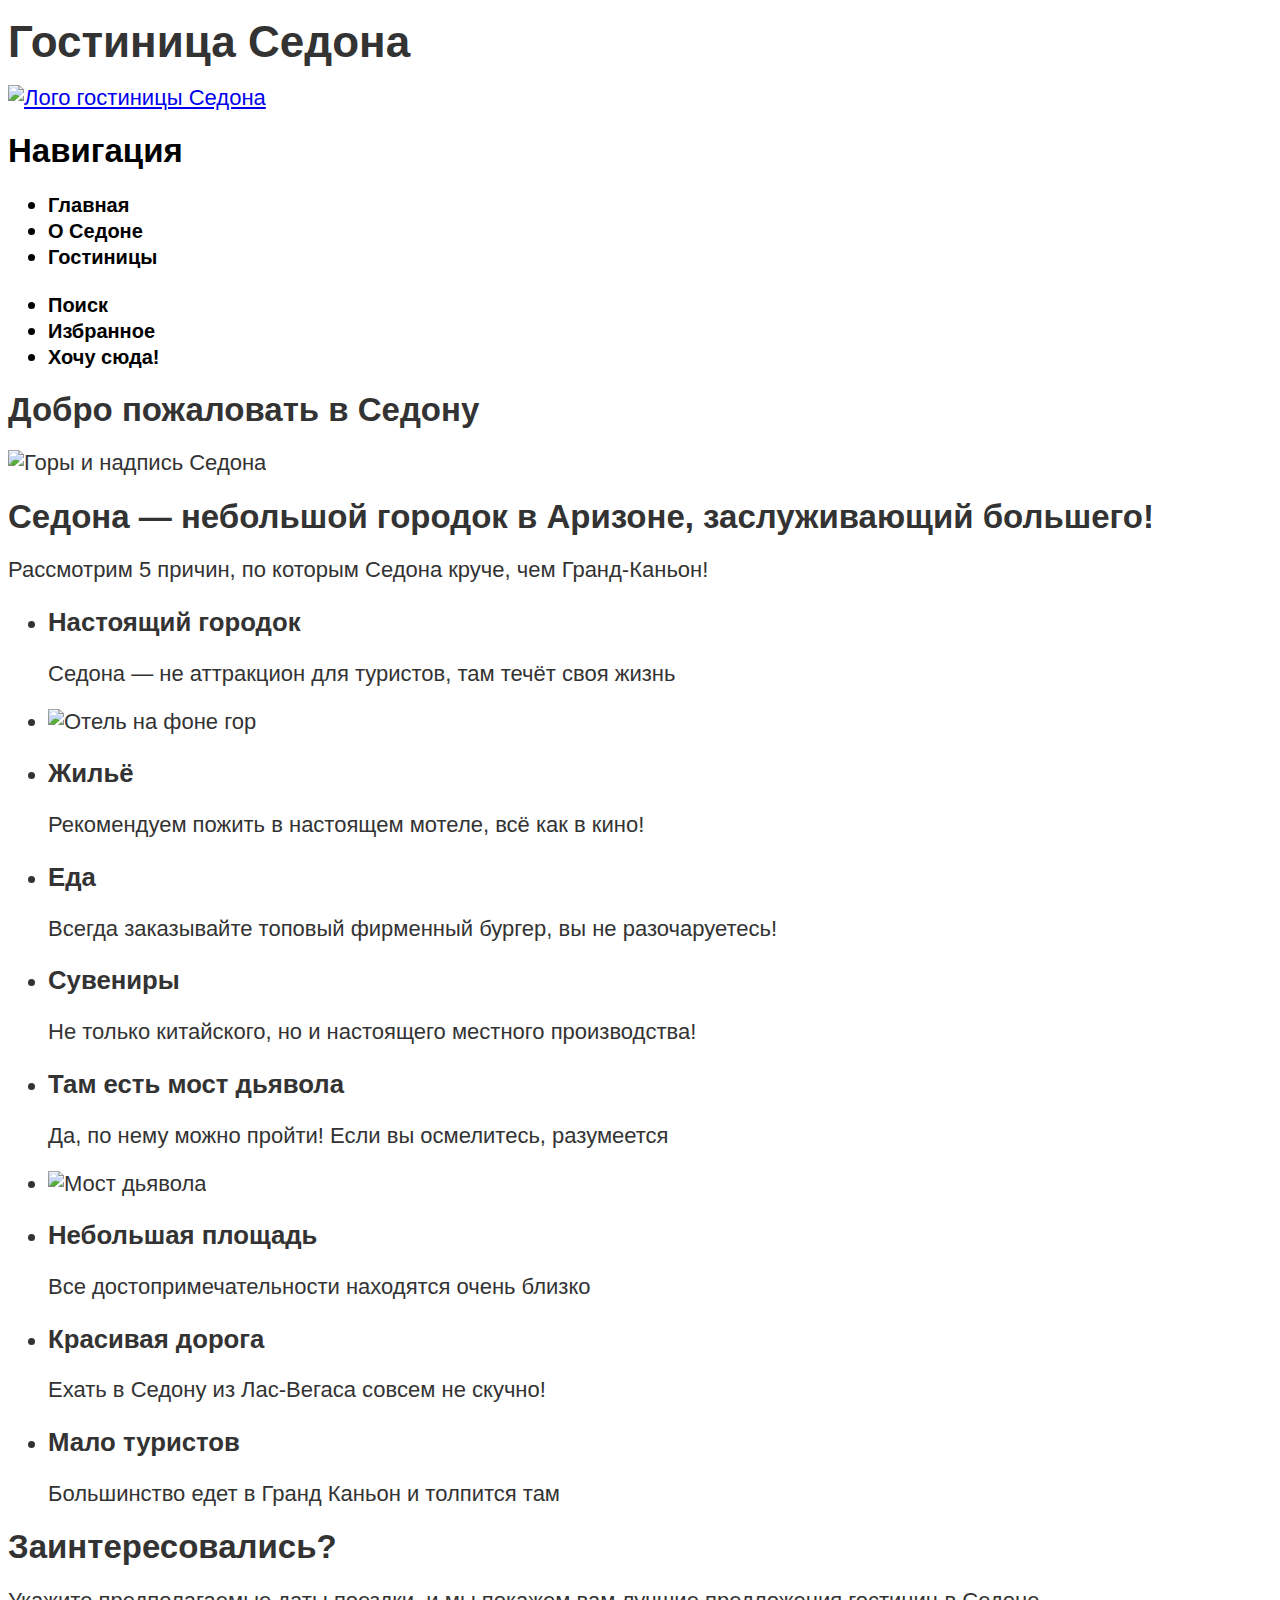
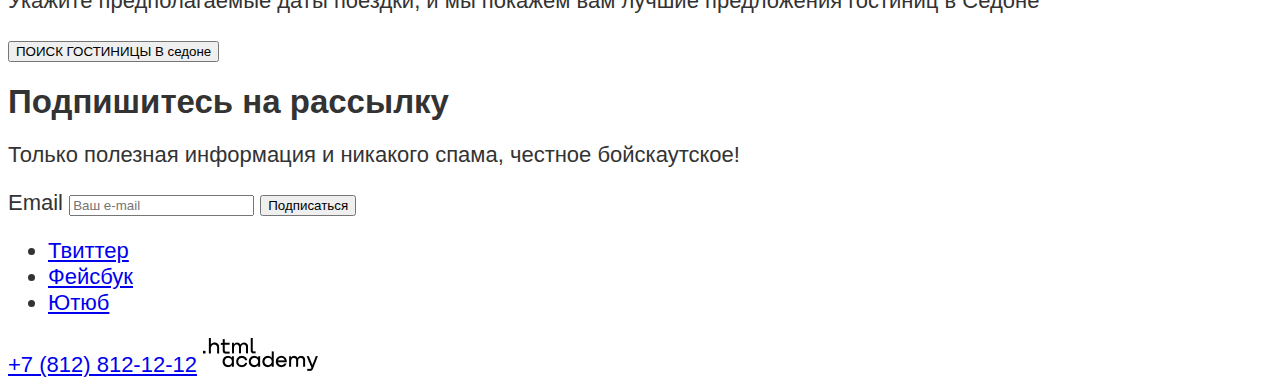
==== 4/index.html @ ce827912 ":heavy_check_mark: Сборка #4" ====
<!DOCTYPE html>
<html lang="ru">
  <head>
    <meta charset="utf-8">
    <title>HTML Academy: Седона</title>
    <link rel="stylesheet" href="styles/styles.css">
    <base href="https://htmlacademy-htmlcss.github.io/1763659-sedona-33/4/">
</head>
  <body>
    <h1 class="visually-hidden">Гостиница Седона</h1>
  <header class="page-header">
    <a class="hotel-logo" href="index.html">  
        <img scr="images/header/logo.png" width="139" height="70" alt="Лого гостиницы Седона">
    </a>
    <nav class="header-navigation">
        <h2 class="visually-hidden">Навигация</h2>
    <ul class="navigation-list">
        <li class="navigation-item">
            <a class="navigation-link" href="index.html">Главная</a>
        </li>
        <li class="navigation-item">
            <a class="navigation-link" href="#">О Седоне</a>
        </li>
        <li class="navigation-item">
            <a class="navigation-link" href="catalog.html">Гостиницы</a>
        </li>
    </ul>
    <ul class="navigation-list navigation-user">
        <li class="navigation-item">
            <a class="navigation-link" href="#">
                    <span class="visually-hidden">Поиск</span>
            </a>  
        </li>
        <li class="navigation-item">
            <a class="navigation-link" href="#">
                    <span class="visually-hidden">Избранное</span>
            </a>
        </li>
        <li class="navigation-item">
            <a class="navigation-link" href="#">Хочу сюда!</a>
        </li>
    </ul>
    </nav>         
  </header>
  <main class="main-index"> 
      <section class="hero-index">
        <h2 class="visually-hidden">Добро пожаловать в Седону</h2>
        <img scr="images/index/hero-edit.jpg" width="1200" height="485" alt="Горы и надпись Седона">
      </section>
      <section class="town-description">
        <h2>Седона — небольшой городок в Аризоне, заслуживающий большего!</h2>
        <p>Рассмотрим 5 причин, по которым Седона круче, чем Гранд-Каньон!</p>
      </section>
      <section class="advantages">
        <ul class="advantages-list">
           <li class="advantages-list-item">
                <h3>Настоящий городок</h3> 
                <p>Седона — не аттракцион для туристов, там течёт своя жизнь</p>
           </li>
           <li class="advantages-list-item">
                <img scr="images/index/photo-1-index.png" width="800" height="384" alt="Отель на фоне гор">
           </li>
           <li class="advantages-list-item">
                <h3>Жильё</h3> 
                <p>Рекомендуем пожить в настоящем мотеле, всё как в кино!</p>
           </li>
           <li class="advantages-list-item">
                <h3>Еда</h3> 
                <p>Всегда заказывайте топовый фирменный бургер, вы не разочаруетесь!</p>
            </li>
            <li class="advantages-list-item">
                <h3>Сувениры</h3> 
                <p>Не только китайского, но и настоящего местного производства!</p>
            </li>
            <li class="advantages-list-item">
                <h3>Там есть мост дьявола</h3> 
                <p>Да, по нему можно пройти! Если вы осмелитесь, разумеется</p>
            </li>
            <li class="advantages-list-item">
                <img scr="images/index/photo-2-index.png" width="800" height="384" alt="Мост дьявола">
            </li>
            <li class="advantages-list-item">
                <h3>Небольшая площадь</h3> 
                <p>Все достопримечательности находятся очень близко</p>
            </li>
            <li class="advantages-list-item">
                <h3>Красивая дорога</h3> 
                <p>Ехать в Седону из Лас-Вегаса совсем не скучно!</p>
            </li>
            <li class="advantages-list-item">
                <h3>Мало туристов</h3> 
                <p>Большинство едет в Гранд Каньон и толпится там</p>
            </li>

        </ul>
      </section>
      <section class="hotel-search">
            <h2>Заинтересовались?</h2>
            <p>Укажите предполагаемые даты поездки, и мы покажем вам лучшие предложения гостиниц в Седоне</p>
            <button>ПОИСК ГОСТИНИЦЫ В седоне</button>
      </section>
      <section class="newsletter">
            <h2>Подпишитесь на рассылку</h2>
            <p>Только полезная информация и никакого спама, честное бойскаутское!</p>
            <form class="newsletter-form" action="https://echo.htmlacademy.ru/" method="post">
                <lable for="email" class="visually-hidden">Email</lable>
                <input type="email" name="email" placeholder="Ваш e-mail" id="email">
                <button type="submit">Подписаться</button>
            </form>
      </section>
  </main> 
  <footer class="page-footer">
      <div class="container">
        <ul class="social-list">
            <li class="social-list-item">
                <a href="https://twitter.com/htmlacademy_ru">
                    <span class="visually-hidden">Твиттер</span>
                </a>
            </li> 
            <li class="social-list-item">
                <a href="https://www.facebook.com/htmlacademy">
                    <span class="visually-hidden">Фейсбук</span>
                </a>
            </li> 
            <li class="social-list-item">
                <a href="https://www.youtube.com/c/HTMLAcademyRUS">
                    <span class="visually-hidden">Ютюб</span>
                </a>
            </li>
        </ul>
            <a class="telephone" href="tel:+78128121212">+7 (812) 812-12-12</a>
            <a class="developers-logo" href="https://htmlacademy.ru/">
                <img src="images/footer/logo_htmlacademy.png" width="115" height="34" alt="Лого разработчика">
            </a>
      </div>
  </footer>
  </body>
</html>
---- 4/styles/styles.css ----
@font-face {
    font-family: "PT Sans" ;
    font-style: normal;
    font-weight: 400;
    src: url("fonts/ptsans-400.woff2") format("woff2");
    font-display: swap;
}

@font-face {
    font-family: "PT Sans" ;
    font-style: normal;
    font-weight: 700;
    src: url("fonts/ptsans-700.woff2") format("woff2");
    font-display: swap;
}

body {
   font-family: "PT Sans", sans-serif;
   font-size: 22px;
   line-height: 26px;
   color: #333333;
   background-color: #FFFFFF;
}

.page-header {
    color: #000000;
    background-color: #FFFFFF;
}

.navigation-link {
    color: #000000;
    background-color: #FFFFFF;
    font-size: 20px;
    font-weight: 700;
    text-decoration: none;
    text-align: center;
}

.main-index {
    color: #333333;
    background-color: #FFFFFF;
}

.hero-inner {
    background-image: url("images/catalog/catalog_background.png");
    background-size: 100% auto;
    background-repeat: no-repeat;
  }

.newsletter {
    background-image: url("images/index/newsletter_background.png");
    background-size: 100% auto;
    background-repeat: no-repeat;
  }
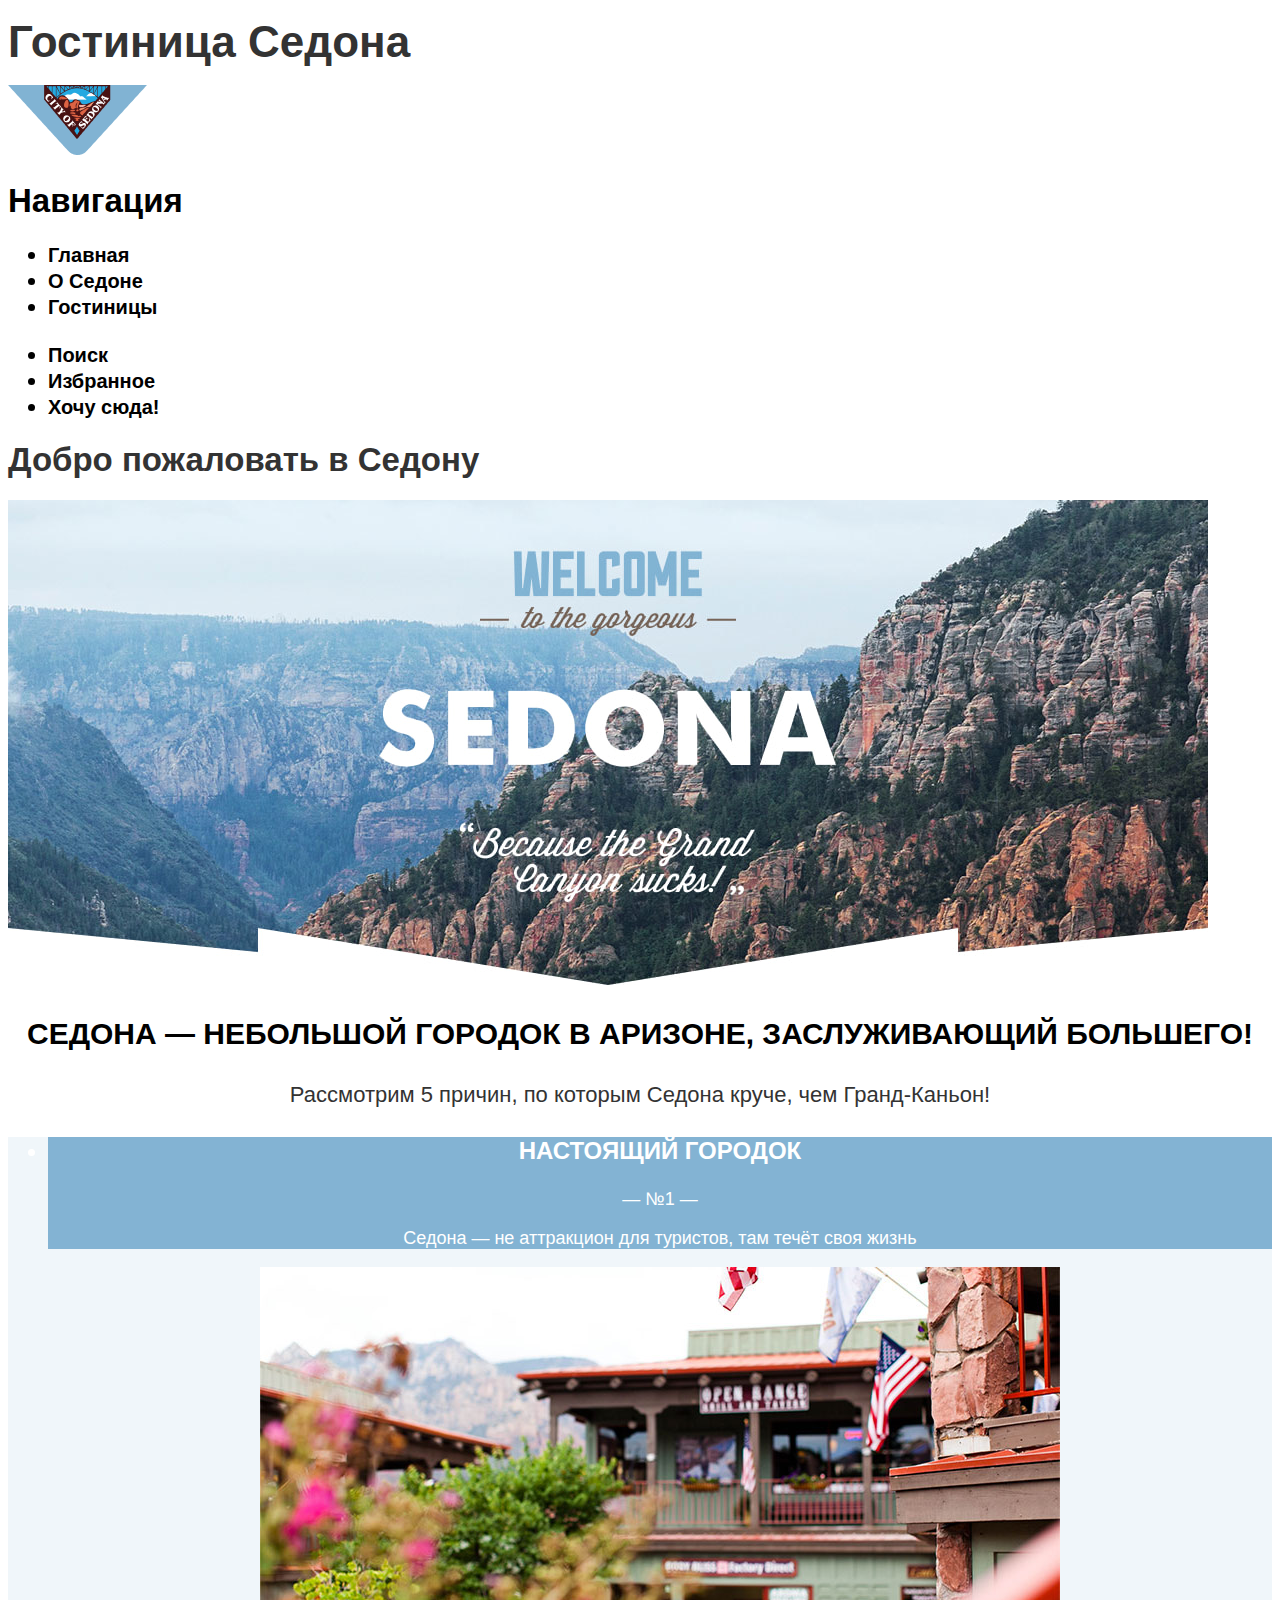
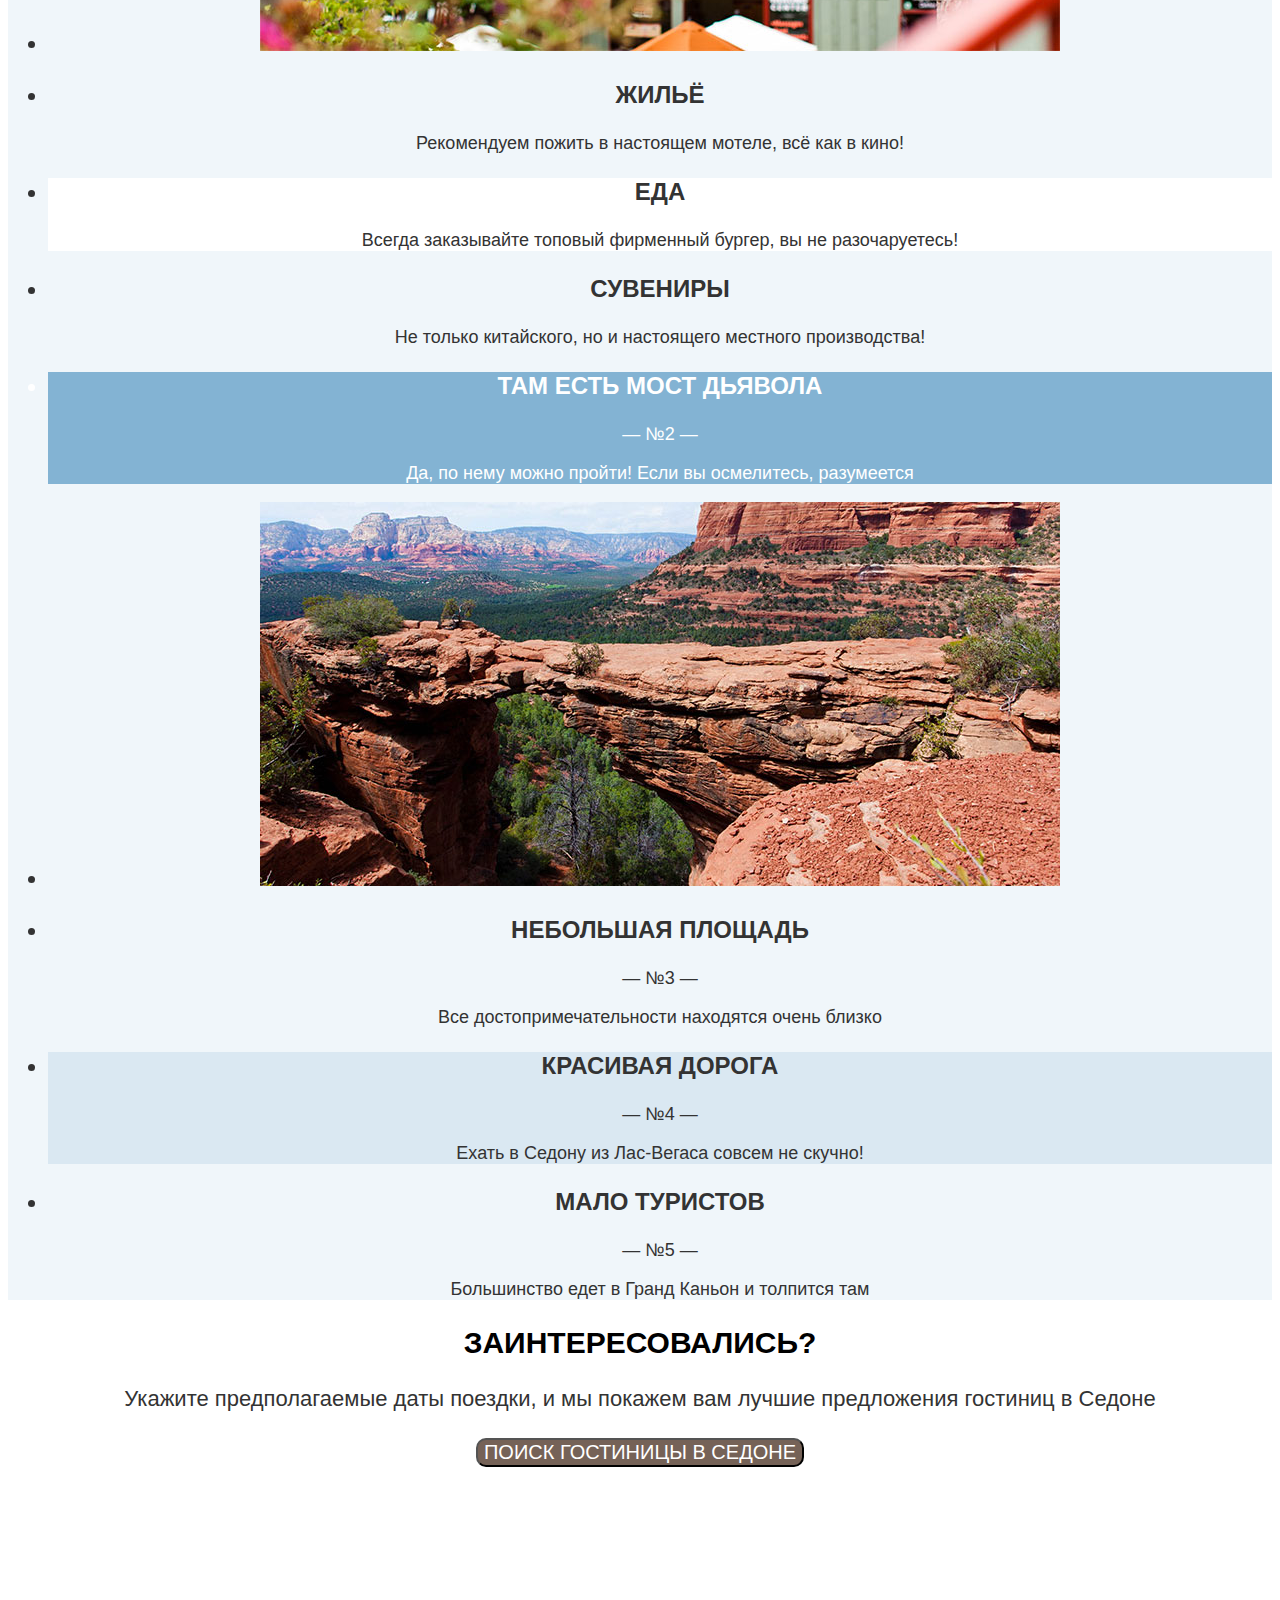
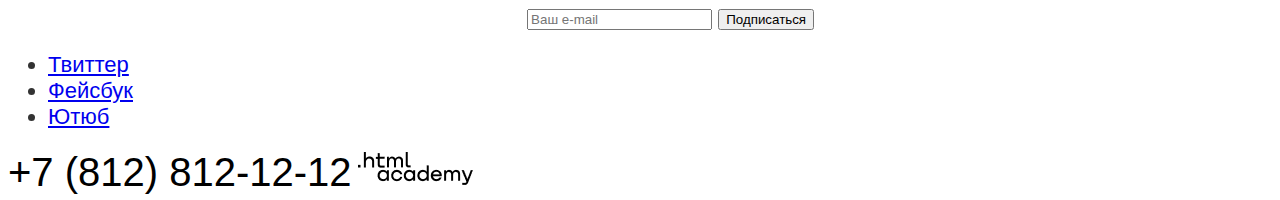
==== commit 9bc8e88a: ":heavy_check_mark: Сборка #4" ====
--- a/4/index.html
+++ b/4/index.html
@@ -10,7 +10,7 @@
     <h1 class="visually-hidden">Гостиница Седона</h1>
   <header class="page-header">
     <a class="hotel-logo" href="index.html">  
-        <img scr="images/header/logo.png" width="139" height="70" alt="Лого гостиницы Седона">
+        <img src="images/header/logo.png" width="139" height="70" alt="Лого гостиницы Седона">
     </a>
     <nav class="header-navigation">
         <h2 class="visually-hidden">Навигация</h2>
@@ -45,7 +45,7 @@
   <main class="main-index"> 
       <section class="hero-index">
         <h2 class="visually-hidden">Добро пожаловать в Седону</h2>
-        <img scr="images/index/hero-edit.jpg" width="1200" height="485" alt="Горы и надпись Седона">
+        <img src="images/index/hero-edit.jpg" width="1200" height="485" alt="Горы и надпись Седона">
       </section>
       <section class="town-description">
         <h2>Седона — небольшой городок в Аризоне, заслуживающий большего!</h2>
@@ -53,18 +53,19 @@
       </section>
       <section class="advantages">
         <ul class="advantages-list">
-           <li class="advantages-list-item">
+           <li class="advantages-list-item white">
                 <h3>Настоящий городок</h3> 
+                <p>— №1 —</p>
                 <p>Седона — не аттракцион для туристов, там течёт своя жизнь</p>
            </li>
            <li class="advantages-list-item">
-                <img scr="images/index/photo-1-index.png" width="800" height="384" alt="Отель на фоне гор">
+                <img src="images/index/photo-1-index.png" width="800" height="384" alt="Отель на фоне гор">
            </li>
            <li class="advantages-list-item">
                 <h3>Жильё</h3> 
                 <p>Рекомендуем пожить в настоящем мотеле, всё как в кино!</p>
            </li>
-           <li class="advantages-list-item">
+           <li class="advantages-list-item eda">
                 <h3>Еда</h3> 
                 <p>Всегда заказывайте топовый фирменный бургер, вы не разочаруетесь!</p>
             </li>
@@ -72,23 +73,27 @@
                 <h3>Сувениры</h3> 
                 <p>Не только китайского, но и настоящего местного производства!</p>
             </li>
-            <li class="advantages-list-item">
+            <li class="advantages-list-item white">
                 <h3>Там есть мост дьявола</h3> 
+                <p>— №2 —</p>
                 <p>Да, по нему можно пройти! Если вы осмелитесь, разумеется</p>
             </li>
             <li class="advantages-list-item">
-                <img scr="images/index/photo-2-index.png" width="800" height="384" alt="Мост дьявола">
+                <img src="images/index/photo-2-index.png" width="800" height="384" alt="Мост дьявола">
             </li>
             <li class="advantages-list-item">
                 <h3>Небольшая площадь</h3> 
+                <p>— №3 —</p>
                 <p>Все достопримечательности находятся очень близко</p>
             </li>
-            <li class="advantages-list-item">
+            <li class="advantages-list-item doroga">
                 <h3>Красивая дорога</h3> 
+                <p>— №4 —</p>
                 <p>Ехать в Седону из Лас-Вегаса совсем не скучно!</p>
             </li>
             <li class="advantages-list-item">
                 <h3>Мало туристов</h3> 
+                <p>— №5 —</p>
                 <p>Большинство едет в Гранд Каньон и толпится там</p>
             </li>
 
--- a/4/styles/styles.css
+++ b/4/styles/styles.css
@@ -41,14 +41,184 @@
     background-color: #FFFFFF;
 }
 
+.newsletter {
+    background-image: url("images/index/newsletter_background.png");
+    background-size: 100% auto;
+    background-repeat: no-repeat;
+    color: #FFFFFF;
+  }
+
+.town-description h2 {
+    font-weight: bold;
+    font-size: 30px;
+    line-height: 36px;
+    text-align: center;
+    text-transform: uppercase;
+    color: #000000;
+  }
+
+.town-description p {
+    font-size: 22px;
+    line-height: 36px;
+    text-align: center;
+    color: #333333; 
+}
+
+.advantages {
+    text-align: center;
+    color: #333333;
+    background: rgba(131, 179, 211, 0.12);
+}
+
+.advantages-list-item h3 {
+    font-weight: bold;
+    font-size: 24px;
+    line-height: 28px;
+    text-transform: uppercase;
+}
+
+.advantages-list-item p {
+    font-size: 18px;
+    line-height: 21px;    
+}
+
+.white {
+    color: #FFFFFF;
+    background: #83B3D3;
+}
+
+.eda {
+    background: #FFFFFF
+}
+
+.doroga {
+    background: rgba(131, 179, 211, 0.2);
+}
+
+.hotel-search {
+    text-align: center;
+    font-weight: bold;
+    line-height: 36px;
+}
+
+.hotel-search h2 {
+    font-size: 30px;
+    color: #000000;  
+    text-transform: uppercase;  
+}
+
+.hotel-search p {
+    font-size: 22px;
+    line-height: 26px;
+    font-weight: normal;
+    color: #333333;
+}
+
+.hotel-search button {
+    font-size: 20px;
+    color: #FFFFFF;
+    background-color:#756257;
+    border-radius: 10px;
+    text-transform: uppercase;
+}
+
+.newsletter {
+    color: #FFFFFF;
+    text-align: center;
+}
+
+.newsletter h2 {
+    font-size: 30px;
+    line-height: 36px;
+    text-transform: uppercase;
+}
+
+.newsletter p {
+    font-size: 22px;
+    line-height: 26px;
+}
+
+.telephone {
+    font-size: 40px;
+    line-height: 40px;
+    text-align: center;
+    text-transform: uppercase;
+    text-decoration: none;
+    color: #000000;
+}
+
 .hero-inner {
     background-image: url("images/catalog/catalog_background.png");
     background-size: 100% auto;
     background-repeat: no-repeat;
-  }
-
-.newsletter {
-    background-image: url("images/index/newsletter_background.png");
-    background-size: 100% auto;
-    background-repeat: no-repeat;
-  }+    background-color: #000000;
+    color: #FFFFFF;  
+  }
+
+.hero-inner h2 {
+    font-weight: bold;
+    font-size: 60px;
+    line-height: 78px;
+}
+
+.breadcrumbs-item {
+    font-size: 16px;
+    line-height: 21px;
+  }
+
+.catalog-filter-title {
+    font-weight: bold;
+    font-size: 20px;
+    line-height: 26px;
+}
+
+.catalog-filter-list {
+    font-size: 18px;
+    line-height: 23px;
+}
+
+.products-select-control h3 {
+    font-weight: bold;
+    font-size: 30px;
+    line-height: 39px;
+    text-transform: uppercase;
+    color: #000000;
+}
+
+.products-select-control span {
+    font-weight: bold;
+    font-size: 30px;
+    line-height: 39px;
+    text-transform: uppercase;
+    color: #000000;
+}
+
+.product-item {
+    font-size: 18px;
+    line-height: 23px;
+    color: #333333; 
+}
+
+.product-item-title {
+    font-weight: bold;
+    font-size: 24px;
+    line-height: 31px;
+    color: #000000;
+}
+
+.pagination-show-more {
+    color: #FFFFFF;
+    font-weight: bold;
+    font-size: 20px;
+    line-height: 26px;
+    text-align: center;
+    text-transform: uppercase;
+    background: #83B3D3;
+    border-radius: 4px
+}
+
+.select-control {
+    font-size: 18px;
+    line-height: 23px;
+    color: #333333;
+}